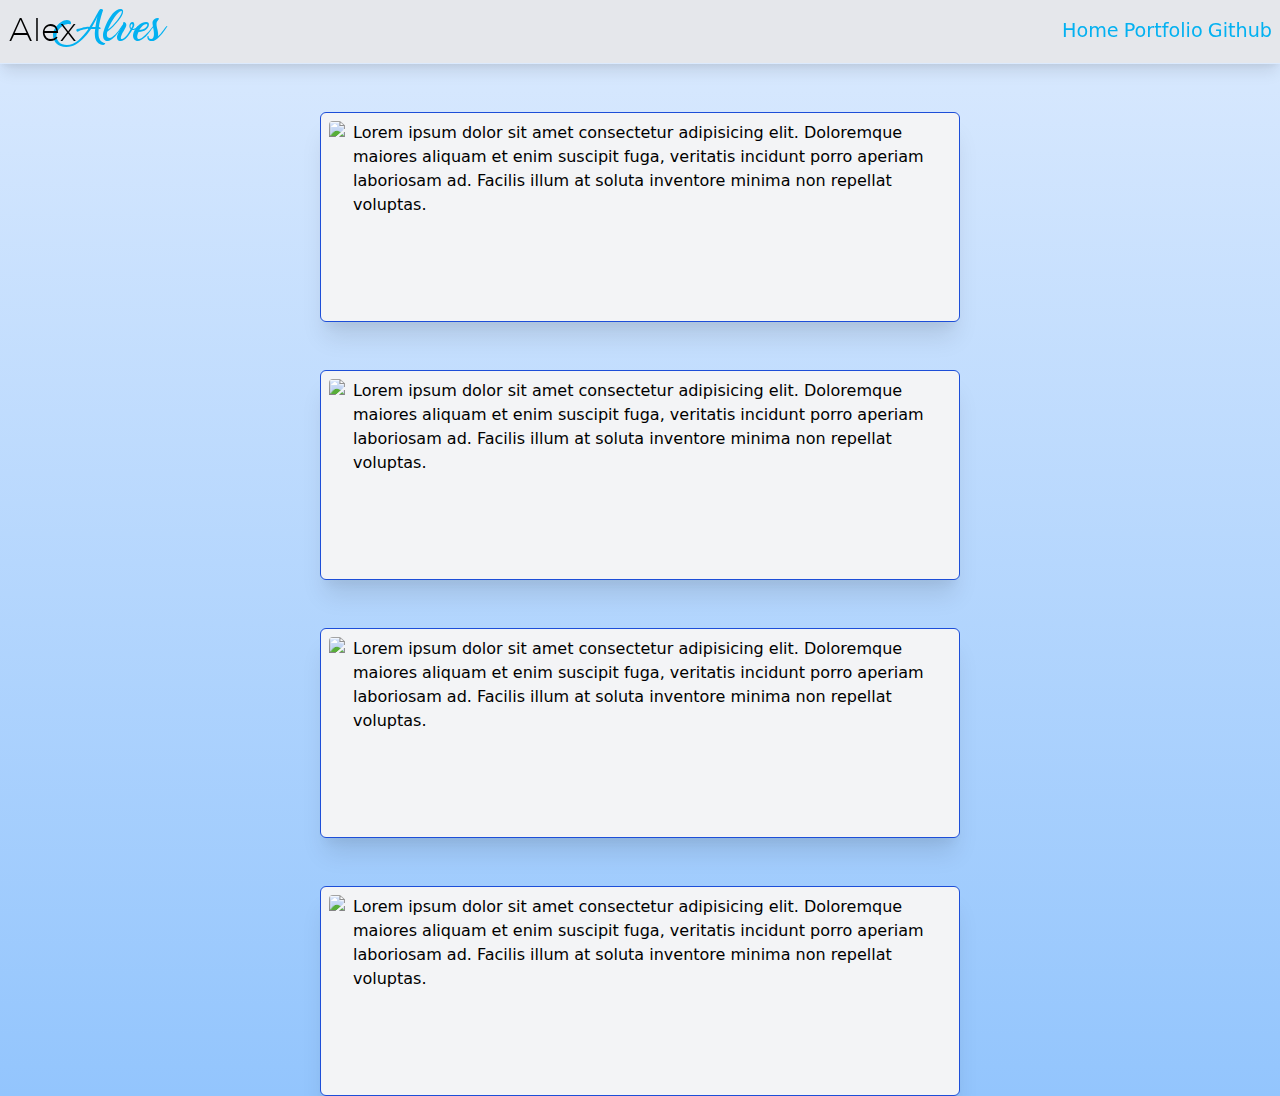
==== portfolio.html @ 53fbbac8 "lul" ====
<!DOCTYPE html>
<html lang="en">

<head>
    <meta charset="UTF-8">
    <meta http-equiv="X-UA-Compatible" content="IE=edge">
    <meta name="viewport" content="width=device-width, initial-scale=1.0">
    <link rel="stylesheet" type="text/css" href="tailwind.css" />
    <link rel="stylesheet" type="text/css" href="webfonts/stylesheet.css" />

    <style>
        :root {
            --logosize: 2em;
        }


        .only {
            font-family: 'gothamlight';
            font-size: var(--logosize);
            /* border: 1px solid red; */
        }

        .fans {
            font-family: 'margueriteregular';
            color: #03b1f1;
            font-size: var(--logosize);
            /* border: 1px solid red; */
        }

        body {
            min-height: 100vh;

        }

        .card {
            /* border:1px solid red; */
        }

        .links {
            color: #03b1f1;
            font-size: 1.2em;

        }

        .links:hover {
            color: #45c6f5;
        }
    </style>

    <title>Home</title>
</head>

<body class="bg-gradient-to-b  from-blue-100 to-blue-300">
    <div
        class="flex flex-row justify-between items-center w-full sticky top-0 border-b border-blue-100  bg-gray-200 h-16 shadow-lg">
        <span class="flex flex-row">
            <span class="only ml-2 z-10">Alex</span>
            <span class="fans mt-1 -ml-1.5">Alves</span>
        </span>
        <div class="mr-2">
            <a class="links" href="index.html">Home</a>
            <a class="links" href="portfolio.html">Portfolio</a>
            <a class="links" target="_blank" href="https://github.com/alxalves">Github</a>
        </div>
    </div>
    <div class="card rounded-md bg-gray-100 mx-auto mt-12 w-full xl:w-1/2 p-2 border border-blue-700 shadow-xl">
        <div class="flex flex-row ">
            <img src="https://via.placeholder.com/150" class="w-full md:w-auto rounded h-48" >
            <p class="ml-2">Lorem ipsum dolor sit amet consectetur adipisicing elit. Doloremque maiores aliquam et enim suscipit fuga, veritatis
            incidunt porro aperiam laboriosam ad. Facilis illum at soluta inventore minima non repellat voluptas.</p>
        </div>
    </div>    
    <div class="card rounded-md bg-gray-100 mx-auto mt-12 w-full xl:w-1/2 p-2 border border-blue-700 shadow-xl">
        <div class="flex flex-row ">
            <img src="https://via.placeholder.com/150" class="w-full md:w-auto rounded h-48" >
            <p class="ml-2">Lorem ipsum dolor sit amet consectetur adipisicing elit. Doloremque maiores aliquam et enim suscipit fuga, veritatis
            incidunt porro aperiam laboriosam ad. Facilis illum at soluta inventore minima non repellat voluptas.</p>
        </div>
    </div>    
    <div class="card rounded-md bg-gray-100 mx-auto mt-12 w-full xl:w-1/2 p-2 border border-blue-700 shadow-xl">
        <div class="flex flex-row ">
            <img src="https://via.placeholder.com/150" class="w-full md:w-auto rounded h-48" >
            <p class="ml-2">Lorem ipsum dolor sit amet consectetur adipisicing elit. Doloremque maiores aliquam et enim suscipit fuga, veritatis
            incidunt porro aperiam laboriosam ad. Facilis illum at soluta inventore minima non repellat voluptas.</p>
        </div>
    </div>    
    <div class="card rounded-md bg-gray-100 mx-auto mt-12 w-full xl:w-1/2 p-2 border border-blue-700 shadow-xl">
        <div class="flex flex-row ">
            <img src="https://via.placeholder.com/150" class="w-full md:w-auto rounded h-48" >
            <p class="ml-2">Lorem ipsum dolor sit amet consectetur adipisicing elit. Doloremque maiores aliquam et enim suscipit fuga, veritatis
            incidunt porro aperiam laboriosam ad. Facilis illum at soluta inventore minima non repellat voluptas.</p>
        </div>
    </div>    
</body>
</html>
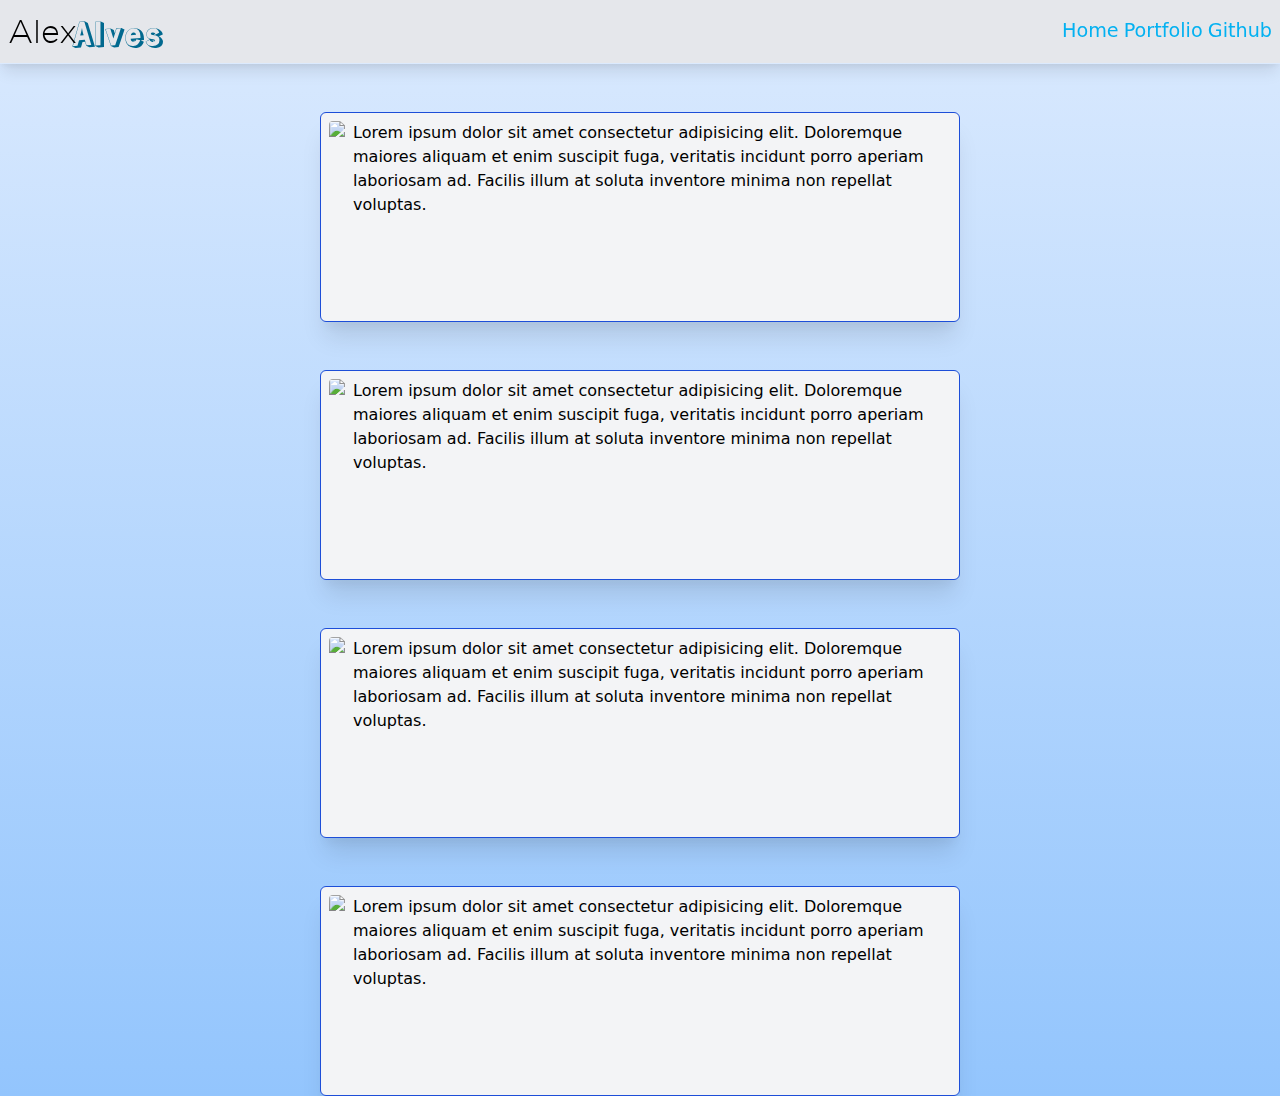
==== commit 24b8a25f: "better fonts" ====
--- a/portfolio.html
+++ b/portfolio.html
@@ -5,6 +5,9 @@
     <meta charset="UTF-8">
     <meta http-equiv="X-UA-Compatible" content="IE=edge">
     <meta name="viewport" content="width=device-width, initial-scale=1.0">
+    <style>
+        @import url('https://fonts.googleapis.com/css2?family=Rampart+One&display=swap');
+    </style>
     <link rel="stylesheet" type="text/css" href="tailwind.css" />
     <link rel="stylesheet" type="text/css" href="webfonts/stylesheet.css" />
 
@@ -21,8 +24,8 @@
         }
 
         .fans {
-            font-family: 'margueriteregular';
-            color: #03b1f1;
+            font-family: 'Rampart One', cursive;
+            color: #01698f;
             font-size: var(--logosize);
             /* border: 1px solid red; */
         }
@@ -55,7 +58,7 @@
         class="flex flex-row justify-between items-center w-full sticky top-0 border-b border-blue-100  bg-gray-200 h-16 shadow-lg">
         <span class="flex flex-row">
             <span class="only ml-2 z-10">Alex</span>
-            <span class="fans mt-1 -ml-1.5">Alves</span>
+            <span class="fans mt-.8 -ml-1">Alves</span>
         </span>
         <div class="mr-2">
             <a class="links" href="index.html">Home</a>
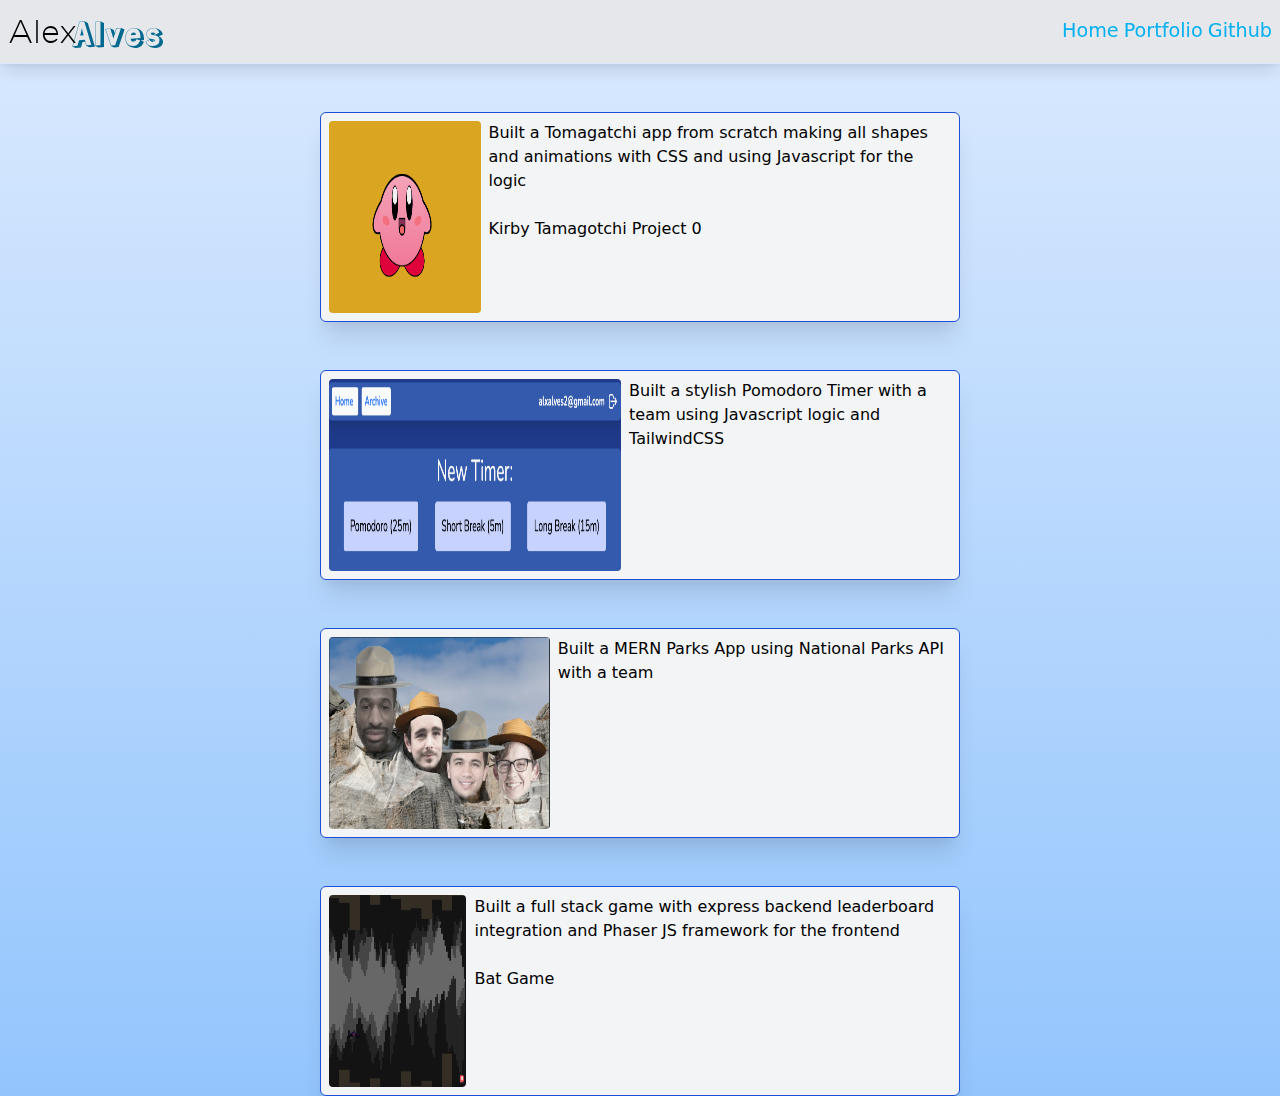
==== commit 20b087fb: "updated, needs style fix" ====
--- a/portfolio.html
+++ b/portfolio.html
@@ -68,30 +68,41 @@
     </div>
     <div class="card rounded-md bg-gray-100 mx-auto mt-12 w-full xl:w-1/2 p-2 border border-blue-700 shadow-xl">
         <div class="flex flex-row ">
-            <img src="https://via.placeholder.com/150" class="w-full md:w-auto rounded h-48" >
-            <p class="ml-2">Lorem ipsum dolor sit amet consectetur adipisicing elit. Doloremque maiores aliquam et enim suscipit fuga, veritatis
-            incidunt porro aperiam laboriosam ad. Facilis illum at soluta inventore minima non repellat voluptas.</p>
+            <a href="https://github.com/alxalves/gaproject0" target="_blank"> <img src="Kirby.png" class="w-full md:w-auto rounded h-48"> </a>
+            <p class="ml-2"> Built a Tomagatchi app from scratch making all shapes and animations with CSS and using Javascript for the logic </br>
+            </br>
+            <a href= "https://github.com/alxalves/gaproject0" target="_blank"> Kirby Tamagotchi Project 0 </a> </p>
+
         </div>
     </div>    
     <div class="card rounded-md bg-gray-100 mx-auto mt-12 w-full xl:w-1/2 p-2 border border-blue-700 shadow-xl">
         <div class="flex flex-row ">
-            <img src="https://via.placeholder.com/150" class="w-full md:w-auto rounded h-48" >
-            <p class="ml-2">Lorem ipsum dolor sit amet consectetur adipisicing elit. Doloremque maiores aliquam et enim suscipit fuga, veritatis
-            incidunt porro aperiam laboriosam ad. Facilis illum at soluta inventore minima non repellat voluptas.</p>
+            <a href="https://mighty-coast-16519.herokuapp.com/saltbae" target="_blank"><img src="Pomo.png" class="w-full md:w-auto rounded h-48"> </a>
+            <p class="ml-2">Built a stylish Pomodoro Timer with a team using Javascript logic and TailwindCSS </br>
+            </br>
+            </p>
         </div>
     </div>    
     <div class="card rounded-md bg-gray-100 mx-auto mt-12 w-full xl:w-1/2 p-2 border border-blue-700 shadow-xl">
         <div class="flex flex-row ">
-            <img src="https://via.placeholder.com/150" class="w-full md:w-auto rounded h-48" >
-            <p class="ml-2">Lorem ipsum dolor sit amet consectetur adipisicing elit. Doloremque maiores aliquam et enim suscipit fuga, veritatis
-            incidunt porro aperiam laboriosam ad. Facilis illum at soluta inventore minima non repellat voluptas.</p>
+            <a href="https://github.com/jmalabed/project2-mern-fe" target="_blank"> <img src="Parks.png"
+                    class="w-full md:w-auto rounded h-48"> </a>
+            <p class="ml-2"> Built a MERN Parks App using National Parks API with a team</br>
+                </br>
+            </p>
+        
         </div>
     </div>    
     <div class="card rounded-md bg-gray-100 mx-auto mt-12 w-full xl:w-1/2 p-2 border border-blue-700 shadow-xl">
         <div class="flex flex-row ">
-            <img src="https://via.placeholder.com/150" class="w-full md:w-auto rounded h-48" >
-            <p class="ml-2">Lorem ipsum dolor sit amet consectetur adipisicing elit. Doloremque maiores aliquam et enim suscipit fuga, veritatis
-            incidunt porro aperiam laboriosam ad. Facilis illum at soluta inventore minima non repellat voluptas.</p>
+            <a href="https://github.com/alxalves/capstonegame" target="_blank"> <img src="Batcave.png"
+                    class="w-full md:w-auto rounded h-48"> </a>
+            <p class="ml-2"> Built a full stack game with express backend leaderboard integration and Phaser JS framework for the frontend
+</br>
+                </br>
+                <a href="http://137.184.218.164/">Bat Game</a>
+            </p>
+        
         </div>
     </div>    
 </body>
